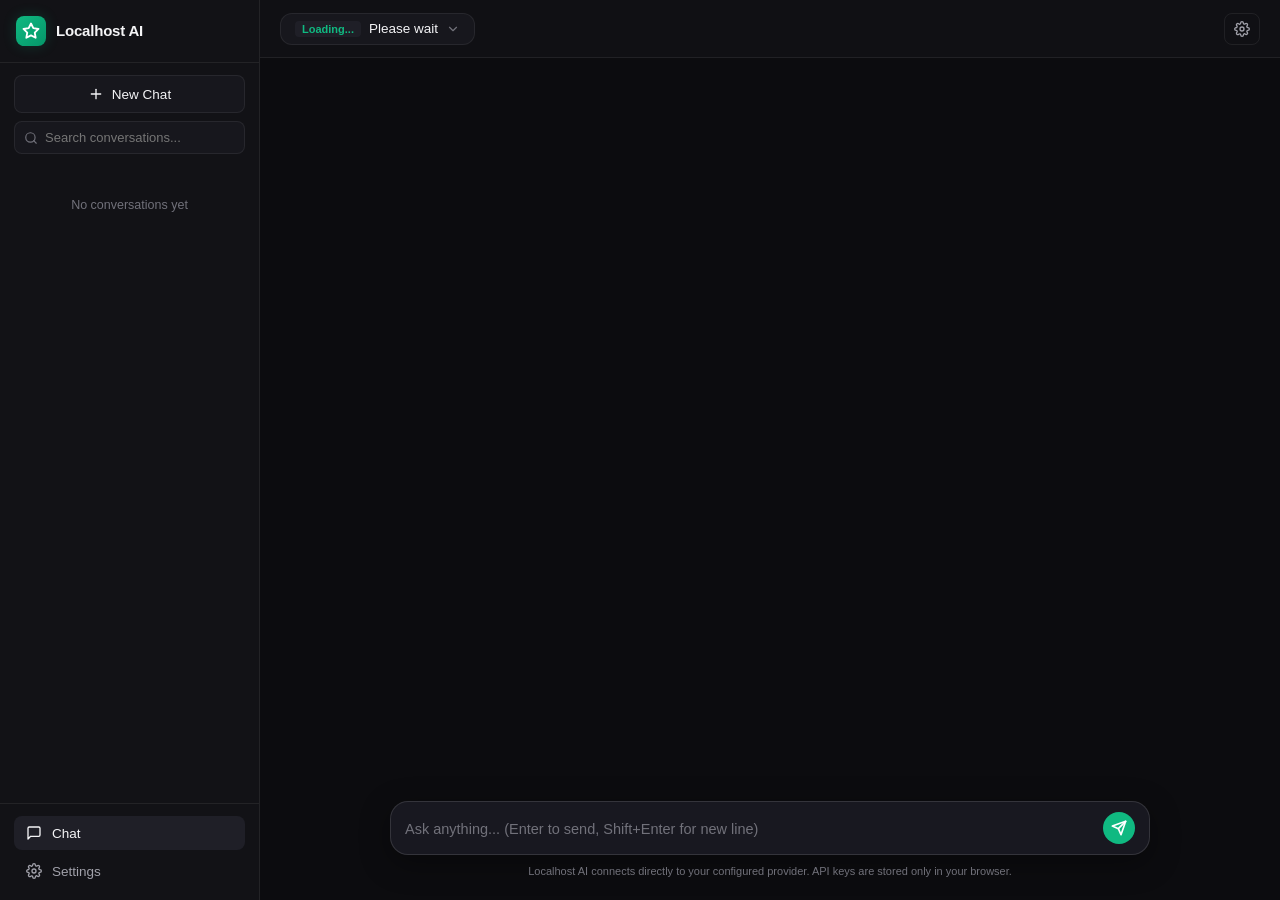
==== index.html @ 2aa1d340 "Initial commit: Localhost AI Chat Web UI" ====
<!DOCTYPE html>
<html lang="en" data-theme="dark">
<head>
  <meta charset="UTF-8">
  <meta name="viewport" content="width=device-width, initial-scale=1.0">
  <title>Localhost AI Chat</title>
  <meta name="description" content="Local, privacy-focused ChatGPT-style AI interface built entirely with Vanilla HTML5, CSS3, and JavaScript.">
  <link rel="stylesheet" href="style.css?v=2.0">
  <link rel="icon" href="data:image/svg+xml,%3Csvg xmlns='http://www.w3.org/2000/svg' viewBox='0 0 24 24' fill='%2310b981'%3E%3Cpath d='M12 2C6.48 2 2 6.48 2 12s4.48 10 10 10 10-4.48 10-10S17.52 2 12 2zm-1 14H9v-2h2v2zm0-4H9V7h2v5z'/%3E%3C/svg%3E">
</head>
<body>
  <div class="app-container">
    <!-- Mobile Sidebar Backdrop -->
    <div class="sidebar-backdrop" id="sidebar-backdrop"></div>

    <!-- Sidebar Navigation -->
    <aside class="app-sidebar" id="app-sidebar" aria-label="Sidebar Navigation">
      <div class="sidebar-header">
        <div class="app-brand">
          <div class="brand-badge">
            <svg width="18" height="18" viewBox="0 0 24 24" fill="none" stroke="currentColor" stroke-width="2.5" stroke-linecap="round" stroke-linejoin="round">
              <polygon points="12 2 15.09 8.26 22 9.27 17 14.14 18.18 21.02 12 17.77 5.82 21.02 7 14.14 2 9.27 8.91 8.26 12 2"></polygon>
            </svg>
          </div>
          <span class="brand-text">Localhost AI</span>
        </div>
      </div>

      <div class="sidebar-actions">
        <button type="button" class="btn-new-chat" id="btn-new-chat" title="Create a new conversation" onclick="if(window.__startNewChat) window.__startNewChat();">
          <svg width="16" height="16" viewBox="0 0 24 24" fill="none" stroke="currentColor" stroke-width="2" stroke-linecap="round" stroke-linejoin="round">
            <line x1="12" y1="5" x2="12" y2="19"></line>
            <line x1="5" y1="12" x2="19" y2="12"></line>
          </svg>
          <span>New Chat</span>
        </button>

        <div class="sidebar-search-box">
          <svg width="14" height="14" viewBox="0 0 24 24" fill="none" stroke="currentColor" stroke-width="2" stroke-linecap="round" stroke-linejoin="round">
            <circle cx="11" cy="11" r="8"></circle>
            <line x1="21" y1="21" x2="16.65" y2="16.65"></line>
          </svg>
          <input type="search" class="sidebar-search-input" id="search-chats-input" placeholder="Search conversations..." aria-label="Search conversations">
        </div>
      </div>

      <div class="sidebar-history-scroll" id="sidebar-chats-container" role="navigation" aria-label="Chat History">
        <!-- Rendered dynamically by js/ui.js -->
      </div>

      <div class="sidebar-footer">
        <button type="button" class="nav-link-btn active" id="nav-chat-btn" onclick="window.location.hash='#chat'">
          <svg width="16" height="16" viewBox="0 0 24 24" fill="none" stroke="currentColor" stroke-width="2" stroke-linecap="round" stroke-linejoin="round">
            <path d="M21 15a2 2 0 0 1-2 2H7l-4 4V5a2 2 0 0 1 2-2h14a2 2 0 0 1 2 2z"></path>
          </svg>
          <span>Chat</span>
        </button>
        <button type="button" class="nav-link-btn" id="nav-settings-btn" onclick="window.location.hash='#settings'">
          <svg width="16" height="16" viewBox="0 0 24 24" fill="none" stroke="currentColor" stroke-width="2" stroke-linecap="round" stroke-linejoin="round">
            <circle cx="12" cy="12" r="3"></circle>
            <path d="M19.4 15a1.65 1.65 0 0 0 .33 1.82l.06.06a2 2 0 0 1 0 2.83 2 2 0 0 1-2.83 0l-.06-.06a1.65 1.65 0 0 0-1.82-.33 1.65 1.65 0 0 0-1 1.51V21a2 2 0 0 1-2 2 2 2 0 0 1-2-2v-.09A1.65 1.65 0 0 0 9 19.4a1.65 1.65 0 0 0-1.82.33l-.06.06a2 2 0 0 1-2.83 0 2 2 0 0 1 0-2.83l.06-.06a1.65 1.65 0 0 0 .33-1.82 1.65 1.65 0 0 0-1.51-1H3a2 2 0 0 1-2-2 2 2 0 0 1 2-2h.09A1.65 1.65 0 0 0 4.6 9a1.65 1.65 0 0 0-.33-1.82l-.06-.06a2 2 0 0 1 0-2.83 2 2 0 0 1 2.83 0l.06.06a1.65 1.65 0 0 0 1.82.33H9a1.65 1.65 0 0 0 1-1.51V3a2 2 0 0 1 2-2 2 2 0 0 1 2 2v.09a1.65 1.65 0 0 0 1 1.51 1.65 1.65 0 0 0 1.82-.33l.06-.06a2 2 0 0 1 2.83 0 2 2 0 0 1 0 2.83l-.06.06a1.65 1.65 0 0 0-.33 1.82V9a1.65 1.65 0 0 0 1.51 1H21a2 2 0 0 1 2 2 2 2 0 0 1-2 2h-.09a1.65 1.65 0 0 0-1.51 1z"></path>
          </svg>
          <span>Settings</span>
        </button>
      </div>
    </aside>

    <!-- Main Workspace Area -->
    <main class="app-main">
      <!-- Chat View -->
      <section class="chat-view" id="view-chat" style="display: flex; flex-direction: column; height: 100%;">
        <!-- Header Bar with Model Selector -->
        <header class="main-header">
          <div class="header-left">
            <button type="button" class="btn-mobile-sidebar" id="btn-sidebar-toggle" aria-label="Toggle Sidebar Menu">
              <svg width="20" height="20" viewBox="0 0 24 24" fill="none" stroke="currentColor" stroke-width="2" stroke-linecap="round" stroke-linejoin="round">
                <line x1="3" y1="12" x2="21" y2="12"></line>
                <line x1="3" y1="6" x2="21" y2="6"></line>
                <line x1="3" y1="18" x2="21" y2="18"></line>
              </svg>
            </button>

            <!-- Dynamic Model Selector Popover -->
            <div class="model-selector-container">
              <button type="button" class="btn-model-selector" id="model-selector-btn" aria-haspopup="true" aria-expanded="false">
                <span class="model-badge">Loading...</span>
                <span class="model-name">Please wait</span>
                <svg class="chevron-down" width="14" height="14" viewBox="0 0 24 24" fill="none" stroke="currentColor" stroke-width="2" stroke-linecap="round" stroke-linejoin="round">
                  <polyline points="6 9 12 15 18 9"></polyline>
                </svg>
              </button>
              <div class="model-selector-dropdown" id="model-selector-dropdown" role="menu">
                <!-- Injected dynamically -->
              </div>
            </div>
          </div>

          <div class="header-right">
            <button type="button" class="btn-header-action btn-trigger-settings" title="Open Settings" onclick="window.location.hash='#settings'">
              <svg width="16" height="16" viewBox="0 0 24 24" fill="none" stroke="currentColor" stroke-width="2" stroke-linecap="round" stroke-linejoin="round">
                <circle cx="12" cy="12" r="3"></circle>
                <path d="M19.4 15a1.65 1.65 0 0 0 .33 1.82l.06.06a2 2 0 0 1 0 2.83 2 2 0 0 1-2.83 0l-.06-.06a1.65 1.65 0 0 0-1.82-.33 1.65 1.65 0 0 0-1 1.51V21a2 2 0 0 1-2 2 2 2 0 0 1-2-2v-.09A1.65 1.65 0 0 0 9 19.4a1.65 1.65 0 0 0-1.82.33l-.06.06a2 2 0 0 1-2.83 0 2 2 0 0 1 0-2.83l.06-.06a1.65 1.65 0 0 0 .33-1.82 1.65 1.65 0 0 0-1.51-1H3a2 2 0 0 1-2-2 2 2 0 0 1 2-2h.09A1.65 1.65 0 0 0 4.6 9a1.65 1.65 0 0 0-.33-1.82l-.06-.06a2 2 0 0 1 0-2.83 2 2 0 0 1 2.83 0l.06.06a1.65 1.65 0 0 0 1.82.33H9a1.65 1.65 0 0 0 1-1.51V3a2 2 0 0 1 2-2 2 2 0 0 1 2 2v.09a1.65 1.65 0 0 0 1 1.51 1.65 1.65 0 0 0 1.82-.33l.06-.06a2 2 0 0 1 2.83 0 2 2 0 0 1 0 2.83l-.06.06a1.65 1.65 0 0 0-.33 1.82V9a1.65 1.65 0 0 0 1.51 1H21a2 2 0 0 1 2 2 2 2 0 0 1-2 2h-.09a1.65 1.65 0 0 0-1.51 1z"></path>
              </svg>
            </button>
          </div>
        </header>

        <!-- Scrollable Messages Area -->
        <div class="chat-scroll-area" id="chat-scroll-area">
          <!-- Chat Empty State (When no messages in active chat) -->
          <div class="chat-empty-state" id="chat-empty-state" style="display: none;">
            <div class="empty-state-badge">
              <svg width="28" height="28" viewBox="0 0 24 24" fill="none" stroke="currentColor" stroke-width="2" stroke-linecap="round" stroke-linejoin="round">
                <polygon points="12 2 15.09 8.26 22 9.27 17 14.14 18.18 21.02 12 17.77 5.82 21.02 7 14.14 2 9.27 8.91 8.26 12 2"></polygon>
              </svg>
            </div>
            <h2 class="empty-state-title">Where knowledge begins</h2>
            <p class="empty-state-subtitle">Ask anything, analyze data, or generate code with full local streaming speed.</p>
            <div class="quick-prompts-grid">
              <div class="quick-prompt-card" data-prompt="Explain how REST APIs work, including HTTP verbs, status codes, and headers.">
                <div class="prompt-icon">🌐</div>
                <div class="prompt-text-group">
                  <div class="quick-prompt-title">Explain REST APIs</div>
                  <div class="quick-prompt-desc">Endpoints, HTTP verbs, and headers</div>
                </div>
              </div>
              <div class="quick-prompt-card" data-prompt="Write a clean Python script to scrape and parse RSS feeds concurrently using asyncio.">
                <div class="prompt-icon">🐍</div>
                <div class="prompt-text-group">
                  <div class="quick-prompt-title">Python Async Scraper</div>
                  <div class="quick-prompt-desc">Concurrent RSS parser script</div>
                </div>
              </div>
              <div class="quick-prompt-card" data-prompt="Explain quantum computing in simple terms with a real-world analogy.">
                <div class="prompt-icon">⚛️</div>
                <div class="prompt-text-group">
                  <div class="quick-prompt-title">Quantum Computing</div>
                  <div class="quick-prompt-desc">Simple concepts with analogy</div>
                </div>
              </div>
              <div class="quick-prompt-card" data-prompt="Help me debug and optimize this JavaScript function for high throughput.">
                <div class="prompt-icon">⚡</div>
                <div class="prompt-text-group">
                  <div class="quick-prompt-title">Optimize Code</div>
                  <div class="quick-prompt-desc">High throughput performance tuning</div>
                </div>
              </div>
            </div>
          </div>

          <!-- No Provider Configured State -->
          <div class="chat-no-provider-state" id="chat-no-provider-state" style="display: none;">
            <div class="empty-state-badge badge-warning">
              <svg width="28" height="28" viewBox="0 0 24 24" fill="none" stroke="currentColor" stroke-width="2" stroke-linecap="round" stroke-linejoin="round">
                <circle cx="12" cy="12" r="10"></circle>
                <line x1="12" y1="8" x2="12" y2="12"></line>
                <line x1="12" y1="16" x2="12.01" y2="16"></line>
              </svg>
            </div>
            <h2 class="empty-state-title">No AI Provider Configured</h2>
            <p class="empty-state-subtitle">Connect your OpenAI, DeepSeek, Groq, or local Ollama endpoint in Settings to start chatting.</p>
            <button type="button" class="btn btn-primary" onclick="window.location.hash='#settings'">Configure Provider in Settings</button>
          </div>

          <!-- Dynamic Chat Messages -->
          <div class="chat-messages-container" id="chat-messages-container">
            <!-- Messages rendered dynamically by js/ui.js -->
          </div>
        </div>

        <!-- Chat Input Bar -->
        <div class="chat-input-wrapper">
          <div class="chat-input-box">
            <textarea
              class="chat-input-textarea"
              id="chat-input-textarea"
              placeholder="Ask anything... (Enter to send, Shift+Enter for new line)"
              rows="1"
              aria-label="Chat prompt input"
            ></textarea>
            <div class="chat-input-actions">
              <button type="button" class="btn-send-message" id="btn-send-message" aria-label="Send message" title="Send message">
                <svg width="16" height="16" viewBox="0 0 24 24" fill="none" stroke="currentColor" stroke-width="2.5" stroke-linecap="round" stroke-linejoin="round">
                  <line x1="22" y1="2" x2="11" y2="13"></line>
                  <polygon points="22 2 15 22 11 13 2 9 22 2"></polygon>
                </svg>
              </button>
              <button type="button" class="btn-stop-generation" id="btn-stop-generation" aria-label="Stop generation">
                <span class="stop-square">■</span>
                <span>Stop</span>
              </button>
            </div>
          </div>
          <div class="input-disclaimer">
            Localhost AI connects directly to your configured provider. API keys are stored only in your browser.
          </div>
        </div>
      </section>

      <!-- Settings View -->
      <section class="settings-view" id="view-settings" style="display: none;">
        <div class="settings-container">
          <div class="settings-header">
            <div>
              <h1 class="settings-title">Settings</h1>
              <p class="settings-desc">Manage API providers, appearance themes, chat preferences, and local data storage.</p>
            </div>
            <button type="button" class="btn btn-secondary btn-sm btn-back-to-chat" id="btn-back-to-chat" onclick="window.location.hash='#chat'">
              <svg width="14" height="14" viewBox="0 0 24 24" fill="none" stroke="currentColor" stroke-width="2" stroke-linecap="round" stroke-linejoin="round">
                <line x1="19" y1="12" x2="5" y2="12"></line>
                <polyline points="12 19 5 12 12 5"></polyline>
              </svg>
              <span>Back to Chat</span>
            </button>
          </div>

          <!-- Privacy Notice Banner -->
          <div class="privacy-alert-box">
            <div class="privacy-alert-icon">
              <svg width="20" height="20" viewBox="0 0 24 24" fill="none" stroke="currentColor" stroke-width="2" stroke-linecap="round" stroke-linejoin="round">
                <path d="M12 22s8-4 8-10V5l-8-3-8 3v7c0 6 8 10 8 10z"></path>
              </svg>
            </div>
            <div class="privacy-alert-content">
              <div class="privacy-alert-title">Client-Side Privacy</div>
              <div class="privacy-alert-text">
                Your API keys, providers, and chat history are saved exclusively in your browser's <code>localStorage</code>. No telemetry or credentials are sent to any external server other than the Base URL you configure.
              </div>
            </div>
          </div>

          <!-- AI Providers Section -->
          <div class="settings-section" id="section-providers">
            <div class="settings-section-header">
              <div class="section-title-group">
                <h2 class="settings-section-title">AI Providers</h2>
                <div class="settings-section-desc">Configure multiple OpenAI-compatible API providers (OpenAI, DeepSeek, Groq, Ollama, etc.). Switch models anytime in Chat.</div>
              </div>
              <button type="button" class="btn btn-primary" id="btn-open-add-provider-modal" onclick="window.__openProviderEditor()">
                <svg width="15" height="15" viewBox="0 0 24 24" fill="none" stroke="currentColor" stroke-width="2" stroke-linecap="round" stroke-linejoin="round">
                  <line x1="12" y1="5" x2="12" y2="19"></line>
                  <line x1="5" y1="12" x2="19" y2="12"></line>
                </svg>
                <span>Add Provider</span>
              </button>
            </div>

            <!-- Quick Add Provider Inline Form (Accordion/Card) -->
            <div class="provider-editor-card" id="provider-inline-editor" style="display: block;">
              <div class="editor-card-header">
                <h3 class="editor-title" id="provider-editor-title">Configure Provider</h3>
                <button type="button" class="btn-icon-close" id="btn-close-inline-editor" aria-label="Close Form" onclick="window.__closeProviderEditor()">&times;</button>
              </div>

              <!-- Quick Presets -->
              <div class="form-group">
                <label class="form-label">Click a Preset to Auto-Fill:</label>
                <div class="preset-chips-grid">
                  <button type="button" class="preset-chip" data-preset="openai" onclick="window.__selectPreset('openai')">
                    <span class="preset-chip-name">OpenAI</span>
                    <span class="preset-chip-url">api.openai.com</span>
                  </button>
                  <button type="button" class="preset-chip" data-preset="deepseek" onclick="window.__selectPreset('deepseek')">
                    <span class="preset-chip-name">DeepSeek</span>
                    <span class="preset-chip-url">api.deepseek.com</span>
                  </button>
                  <button type="button" class="preset-chip" data-preset="tokenharbor" onclick="window.__selectPreset('tokenharbor')">
                    <span class="preset-chip-name">TokenHarbor</span>
                    <span class="preset-chip-url">tokenharbor.ai</span>
                  </button>
                  <button type="button" class="preset-chip" data-preset="groq" onclick="window.__selectPreset('groq')">
                    <span class="preset-chip-name">Groq</span>
                    <span class="preset-chip-url">api.groq.com</span>
                  </button>
                  <button type="button" class="preset-chip" data-preset="ollama" onclick="window.__selectPreset('ollama')">
                    <span class="preset-chip-name">Ollama Local</span>
                    <span class="preset-chip-url">localhost:11434</span>
                  </button>
                  <button type="button" class="preset-chip" data-preset="openrouter" onclick="window.__selectPreset('openrouter')">
                    <span class="preset-chip-name">OpenRouter</span>
                    <span class="preset-chip-url">openrouter.ai</span>
                  </button>
                  <button type="button" class="preset-chip" data-preset="lmstudio" onclick="window.__selectPreset('lmstudio')">
                    <span class="preset-chip-name">LM Studio</span>
                    <span class="preset-chip-url">localhost:1234</span>
                  </button>
                </div>
              </div>

              <form id="provider-form">
                <div class="form-grid-2">
                  <div class="form-group">
                    <label class="form-label" for="provider-name">Provider Name <span class="required">*</span></label>
                    <input type="text" class="input-field" id="provider-name" placeholder="e.g. OpenAI, DeepSeek, Local Ollama" required>
                  </div>

                  <div class="form-group">
                    <label class="form-label" for="provider-base-url">Base URL <span class="required">*</span></label>
                    <input type="url" class="input-field" id="provider-base-url" placeholder="https://api.openai.com/v1" required>
                  </div>
                </div>

                <div class="form-group">
                  <label class="form-label" for="provider-api-key">API Key (Optional for local Ollama)</label>
                  <div class="password-input-group">
                    <input type="password" class="input-field" id="provider-api-key" placeholder="sk-••••••••••••••••••••••••••••••••" autocomplete="off">
                    <button type="button" class="btn-toggle-password" id="btn-toggle-key-visibility" aria-label="Show API Key" title="Show/Hide Key" onclick="window.__toggleKeyVisibility()">
                      <svg class="eye-icon" width="16" height="16" viewBox="0 0 24 24" fill="none" stroke="currentColor" stroke-width="2" stroke-linecap="round" stroke-linejoin="round">
                        <path d="M1 12s4-8 11-8 11 8 11 8-4 8-11 8-11-8-11-8z"></path>
                        <circle cx="12" cy="12" r="3"></circle>
                      </svg>
                    </button>
                  </div>
                </div>

                <div class="form-group">
                  <label class="form-label">Configured Models <span class="required">*</span></label>
                  <div class="models-input-container" id="provider-models-inputs">
                    <div class="model-input-row">
                      <input type="text" class="input-field model-name-input" placeholder="e.g. gpt-4o, deepseek-chat" value="" required>
                      <button type="button" class="btn btn-icon-only btn-remove-model" title="Remove Model" aria-label="Remove Model">
                        <svg width="15" height="15" viewBox="0 0 24 24" fill="none" stroke="currentColor" stroke-width="2" stroke-linecap="round" stroke-linejoin="round">
                          <line x1="18" y1="6" x2="6" y2="18"></line>
                          <line x1="6" y1="6" x2="18" y2="18"></line>
                        </svg>
                      </button>
                    </div>
                  </div>
                  <button type="button" class="btn btn-secondary btn-sm" id="btn-add-model-input" onclick="window.__addModelRow()">
                    + Add Another Model
                  </button>
                </div>

                <div id="connection-test-result" class="test-result-box" style="display: none;"></div>

                <div class="form-actions-bar">
                  <button type="button" class="btn btn-secondary" id="btn-test-connection">Test Connection</button>
                  <div class="form-actions-right">
                    <button type="button" class="btn btn-secondary" id="btn-cancel-provider-form" onclick="window.__closeProviderEditor()">Cancel</button>
                    <button type="submit" class="btn btn-primary" id="btn-save-provider">Save Provider</button>
                  </div>
                </div>
              </form>
            </div>

            <!-- Configured Providers List -->
            <div class="providers-list" id="providers-list-container">
              <!-- Dynamically populated with cards -->
            </div>
          </div>

          <!-- Custom Instructions (System Prompt) Section -->
          <div class="settings-section" id="section-custom-instructions">
            <div class="settings-section-header">
              <div class="section-title-group">
                <h2 class="settings-section-title">Custom Instructions (System Prompt)</h2>
                <div class="settings-section-desc">Set global persona, formatting guidelines, or instructions the model should follow across all conversations.</div>
              </div>
            </div>

            <div class="form-group">
              <label class="form-label">Instruction Presets (Click to Auto-Fill):</label>
              <div class="preset-chips-grid custom-instructions-presets">
                <button type="button" class="preset-chip" onclick="window.__setInstructionPreset('coder')">
                  <span class="preset-chip-name">Senior Coder</span>
                  <span class="preset-chip-url">Clean, performant code</span>
                </button>
                <button type="button" class="preset-chip" onclick="window.__setInstructionPreset('concise')">
                  <span class="preset-chip-name">Direct & Concise</span>
                  <span class="preset-chip-url">No filler or preambles</span>
                </button>
                <button type="button" class="preset-chip" onclick="window.__setInstructionPreset('tutor')">
                  <span class="preset-chip-name">Expert Tutor</span>
                  <span class="preset-chip-url">Step-by-step concepts</span>
                </button>
                <button type="button" class="preset-chip" onclick="window.__setInstructionPreset('clear')">
                  <span class="preset-chip-name">Reset / Clear</span>
                  <span class="preset-chip-url">Remove instructions</span>
                </button>
              </div>
            </div>

            <div class="form-group" style="margin-bottom: 0;">
              <label class="form-label" for="custom-instructions-input">System Instructions Text</label>
              <textarea
                class="input-field custom-instructions-textarea"
                id="custom-instructions-input"
                rows="4"
                placeholder="e.g. You are a senior software engineer. Answer questions with clean, well-tested code and direct, concise explanations. Avoid unnecessary filler."
              ></textarea>
            </div>
          </div>

          <!-- Appearance Section -->
          <div class="settings-section">
            <div class="settings-section-header">
              <div class="section-title-group">
                <h2 class="settings-section-title">Appearance</h2>
                <div class="settings-section-desc">Customize UI color themes, density, and animation effects.</div>
              </div>
            </div>

            <div class="setting-option-row">
              <div class="setting-option-info">
                <div class="setting-option-title">Theme</div>
                <div class="setting-option-desc">Select dark mode, light mode, or synchronize with your OS preference.</div>
              </div>
              <div class="theme-selector-cards">
                <label class="theme-card">
                  <input type="radio" name="theme-option" value="dark">
                  <div class="theme-card-inner">
                    <div class="theme-swatch dark-swatch"></div>
                    <span>Dark</span>
                  </div>
                </label>
                <label class="theme-card">
                  <input type="radio" name="theme-option" value="light">
                  <div class="theme-card-inner">
                    <div class="theme-swatch light-swatch"></div>
                    <span>Light</span>
                  </div>
                </label>
                <label class="theme-card">
                  <input type="radio" name="theme-option" value="system">
                  <div class="theme-card-inner">
                    <div class="theme-swatch system-swatch"></div>
                    <span>System</span>
                  </div>
                </label>
              </div>
            </div>

            <div class="setting-option-row">
              <div class="setting-option-info">
                <div class="setting-option-title">Compact Mode</div>
                <div class="setting-option-desc">Reduce message padding and avatar sizes for higher information density.</div>
              </div>
              <label class="toggle-switch">
                <input type="checkbox" id="check-compact-mode">
                <span class="toggle-slider"></span>
              </label>
            </div>

            <div class="setting-option-row">
              <div class="setting-option-info">
                <div class="setting-option-title">Interface Animations</div>
                <div class="setting-option-desc">Enable smooth transitions, toast slide-ins, and typing indicators.</div>
              </div>
              <label class="toggle-switch">
                <input type="checkbox" id="check-animations" checked>
                <span class="toggle-slider"></span>
              </label>
            </div>
          </div>

          <!-- Chat Preferences Section -->
          <div class="settings-section">
            <div class="settings-section-header">
              <div class="section-title-group">
                <h2 class="settings-section-title">Chat Preferences</h2>
                <div class="settings-section-desc">Customize message submission behavior and display options.</div>
              </div>
            </div>

            <div class="setting-option-row">
              <div class="setting-option-info">
                <div class="setting-option-title">Enter to Send</div>
                <div class="setting-option-desc">Press Enter to send message, Shift+Enter to insert a newline.</div>
              </div>
              <label class="toggle-switch">
                <input type="checkbox" id="check-enter-send" checked>
                <span class="toggle-slider"></span>
              </label>
            </div>

            <div class="setting-option-row">
              <div class="setting-option-info">
                <div class="setting-option-title">Show Timestamps</div>
                <div class="setting-option-desc">Display message creation timestamps alongside usernames.</div>
              </div>
              <label class="toggle-switch">
                <input type="checkbox" id="check-timestamps" checked>
                <span class="toggle-slider"></span>
              </label>
            </div>

            <div class="setting-option-row">
              <div class="setting-option-info">
                <div class="setting-option-title">Auto-Scroll</div>
                <div class="setting-option-desc">Automatically scroll down as streaming response tokens arrive.</div>
              </div>
              <label class="toggle-switch">
                <input type="checkbox" id="check-autoscroll" checked>
                <span class="toggle-slider"></span>
              </label>
            </div>

            <div class="setting-option-row">
              <div class="setting-option-info">
                <div class="setting-option-title">Markdown Formatting</div>
                <div class="setting-option-desc">Render formatted headings, lists, tables, and syntax code blocks.</div>
              </div>
              <label class="toggle-switch">
                <input type="checkbox" id="check-markdown" checked>
                <span class="toggle-slider"></span>
              </label>
            </div>

            <div class="setting-option-row">
              <div class="setting-option-info">
                <div class="setting-option-title">Developer Mode</div>
                <div class="setting-option-desc">Display telemetry metrics (HTTP status, latency ms, streaming state, payload size) below AI responses.</div>
              </div>
              <label class="toggle-switch">
                <input type="checkbox" id="check-dev-mode">
                <span class="toggle-slider"></span>
              </label>
            </div>
          </div>

          <!-- Storage & Backup Section -->
          <div class="settings-section">
            <div class="settings-section-header">
              <div class="section-title-group">
                <h2 class="settings-section-title">Storage & Data Management</h2>
                <div class="settings-section-desc">Monitor browser storage usage, download full JSON backups, or restore data.</div>
              </div>
            </div>

            <div class="storage-stats-grid">
              <div class="stat-card">
                <div class="stat-value" id="stat-providers-count">0</div>
                <div class="stat-label">Providers</div>
              </div>
              <div class="stat-card">
                <div class="stat-value" id="stat-chats-count">0</div>
                <div class="stat-label">Conversations</div>
              </div>
              <div class="stat-card">
                <div class="stat-value" id="stat-messages-count">0</div>
                <div class="stat-label">Messages</div>
              </div>
              <div class="stat-card">
                <div class="stat-value" id="stat-storage-size">0 B</div>
                <div class="stat-label">Storage Used</div>
              </div>
            </div>

            <div class="storage-actions-bar">
              <button type="button" class="btn btn-secondary" id="btn-export-data">
                <svg width="15" height="15" viewBox="0 0 24 24" fill="none" stroke="currentColor" stroke-width="2" stroke-linecap="round" stroke-linejoin="round">
                  <path d="M21 15v4a2 2 0 0 1-2 2H5a2 2 0 0 1-2-2v-4"></path>
                  <polyline points="7 10 12 15 17 10"></polyline>
                  <line x1="12" y1="15" x2="12" y2="3"></line>
                </svg>
                <span>Export Backup (.json)</span>
              </button>
              <input type="file" id="input-import-file" accept=".json" style="display: none;">
              <button type="button" class="btn btn-secondary" id="btn-import-data">
                <svg width="15" height="15" viewBox="0 0 24 24" fill="none" stroke="currentColor" stroke-width="2" stroke-linecap="round" stroke-linejoin="round">
                  <path d="M21 15v4a2 2 0 0 1-2 2H5a2 2 0 0 1-2-2v-4"></path>
                  <polyline points="17 8 12 3 7 8"></polyline>
                  <line x1="12" y1="3" x2="12" y2="15"></line>
                </svg>
                <span>Import Backup</span>
              </button>
              <button type="button" class="btn btn-danger-outline" id="btn-clear-conversations">Clear Conversations</button>
              <button type="button" class="btn btn-danger" id="btn-clear-all-data">Wipe All Local Data</button>
            </div>
          </div>

          <!-- About Section -->
          <div class="settings-section">
            <div class="settings-section-header">
              <div class="section-title-group">
                <h2 class="settings-section-title">About Localhost AI</h2>
                <div class="settings-section-desc">Vanilla HTML5, CSS3, and JavaScript running 100% in your browser.</div>
              </div>
            </div>
            <p class="about-text">
              This application makes direct browser-to-API requests via standard <code>fetch()</code> with Server-Sent Events (SSE) streaming support.
              There is zero server backend; all conversations, keys, and settings are saved locally in your browser's <code>localStorage</code>.
              <br><br>
              <strong>CORS Notice:</strong> Your configured endpoint must return <code>Access-Control-Allow-Origin</code> headers for direct browser requests (e.g. OpenRouter, Cloudflare AI Gateway, or local Ollama started with <code>OLLAMA_ORIGINS="*"</code>).
            </p>
          </div>
        </div>
      </section>
    </main>
  </div>

  <!-- Reusable Confirmation Modal -->
  <div class="modal-overlay" id="confirm-modal" role="dialog" aria-modal="true" aria-labelledby="confirm-modal-title">
    <div class="modal-card">
      <div class="modal-header">
        <h3 class="modal-title" id="confirm-modal-title">Confirm Action</h3>
        <button type="button" class="btn-modal-close" id="btn-confirm-close" aria-label="Close modal">&times;</button>
      </div>
      <div class="modal-body" id="confirm-modal-message">
        Are you sure you want to perform this action?
      </div>
      <div class="modal-footer">
        <button type="button" class="btn btn-secondary" id="btn-confirm-cancel">Cancel</button>
        <button type="button" class="btn btn-danger" id="btn-confirm-action">Confirm</button>
      </div>
    </div>
  </div>

  <!-- Rename Conversation Modal -->
  <div class="modal-overlay" id="rename-modal" role="dialog" aria-modal="true" aria-labelledby="rename-modal-title">
    <div class="modal-card">
      <div class="modal-header">
        <h3 class="modal-title" id="rename-modal-title">Rename Conversation</h3>
        <button type="button" class="btn-modal-close" id="btn-rename-close" aria-label="Close modal">&times;</button>
      </div>
      <div class="modal-body">
        <label for="rename-chat-input" class="form-label">Conversation Title</label>
        <input type="text" class="input-field" id="rename-chat-input" maxlength="80">
      </div>
      <div class="modal-footer">
        <button type="button" class="btn btn-secondary" id="btn-rename-cancel">Cancel</button>
        <button type="button" class="btn btn-primary" id="btn-rename-save">Save</button>
      </div>
    </div>
  </div>

  <!-- Toast Notification Container -->
  <div class="toast-container" id="toast-container" aria-live="polite"></div>

  <!-- Direct Global Helper Script (Guaranteed immediate execution before modules) -->
  <script>
    window.__openProviderEditor = function(id) {
      var editor = document.getElementById('provider-inline-editor');
      if (editor) {
        editor.style.display = 'block';
        editor.scrollIntoView({ behavior: 'smooth', block: 'nearest' });
      }
      var nameInput = document.getElementById('provider-name');
      if (nameInput) nameInput.focus();
    };

    window.__closeProviderEditor = function() {
      var editor = document.getElementById('provider-inline-editor');
      if (editor) editor.style.display = 'none';
      var form = document.getElementById('provider-form');
      if (form) form.reset();
      var testRes = document.getElementById('connection-test-result');
      if (testRes) testRes.style.display = 'none';
    };

    window.__selectPreset = function(key) {
      var presets = {
        openai: { name: 'OpenAI', baseUrl: 'https://api.openai.com/v1', models: ['gpt-4o', 'gpt-4o-mini'] },
        deepseek: { name: 'DeepSeek', baseUrl: 'https://api.deepseek.com/v1', models: ['deepseek-chat', 'deepseek-reasoner'] },
        groq: { name: 'Groq', baseUrl: 'https://api.groq.com/openai/v1', models: ['llama-3.3-70b-versatile', 'llama-3.1-8b-instant'] },
        ollama: { name: 'Ollama (Local)', baseUrl: 'http://localhost:11434/v1', models: ['llama3', 'mistral'] },
        openrouter: { name: 'OpenRouter', baseUrl: 'https://openrouter.ai/api/v1', models: ['anthropic/claude-3.5-sonnet'] },
        lmstudio: { name: 'LM Studio (Local)', baseUrl: 'http://localhost:1234/v1', models: ['local-model'] }
      };
      var p = presets[key];
      if (!p) return;
      var nameInput = document.getElementById('provider-name');
      var urlInput = document.getElementById('provider-base-url');
      if (nameInput) nameInput.value = p.name;
      if (urlInput) urlInput.value = p.baseUrl;
      var modelsContainer = document.getElementById('provider-models-inputs');
      if (modelsContainer && p.models) {
        modelsContainer.innerHTML = '';
        p.models.forEach(function(m) {
          window.__appendModelInput(modelsContainer, m);
        });
      }
      window.__openProviderEditor();
    };

    window.__appendModelInput = function(container, val) {
      if (!container) return;
      var row = document.createElement('div');
      row.className = 'model-input-row';
      row.innerHTML = '<input type="text" class="input-field model-name-input" placeholder="e.g. gpt-4o" value="' + (val || '') + '" required>' +
        '<button type="button" class="btn btn-icon-only btn-remove-model" title="Remove Model" onclick="this.closest(\'.model-input-row\').remove()">' +
        '<svg width="15" height="15" viewBox="0 0 24 24" fill="none" stroke="currentColor" stroke-width="2" stroke-linecap="round" stroke-linejoin="round"><line x1="18" y1="6" x2="6" y2="18"></line><line x1="6" y1="6" x2="18" y2="18"></line></svg>' +
        '</button>';
      container.appendChild(row);
    };

    window.__addModelRow = function() {
      var modelsContainer = document.getElementById('provider-models-inputs');
      window.__appendModelInput(modelsContainer, '');
    };

    window.__toggleKeyVisibility = function() {
      var apiKeyInput = document.getElementById('provider-api-key');
      var keyToggleBtn = document.getElementById('btn-toggle-key-visibility');
      if (apiKeyInput && keyToggleBtn) {
        var isPass = apiKeyInput.type === 'password';
        apiKeyInput.type = isPass ? 'text' : 'password';
        keyToggleBtn.setAttribute('aria-label', isPass ? 'Hide API Key' : 'Show API Key');
      }
    };

    window.__setInstructionPreset = function(type) {
      var presets = {
        coder: 'You are an expert senior software engineer. Provide clean, performant, and production-ready code with concise explanations. Focus on best practices and avoid unnecessary boilerplate.',
        concise: 'Be extremely direct, concise, and accurate. Avoid conversational filler, preambles, and summaries. Get straight to the answer.',
        tutor: 'You are an empathetic, world-class educator. Explain complex concepts step-by-step with clear analogies, real-world examples, and intuitive summaries.',
        clear: ''
      };
      var textarea = document.getElementById('custom-instructions-input');
      if (textarea) {
        textarea.value = presets[type] !== undefined ? presets[type] : '';
        textarea.dispatchEvent(new Event('input', { bubbles: true }));
      }
    };

    window.__selectChat = function(chatId) {
      localStorage.setItem('aichat_active_chat_id', JSON.stringify(chatId));
      window.location.hash = '#chat';
    };
  </script>

  <!-- Main JavaScript Application Bootstrap (ES Module with cache-busting) -->
  <script type="module" src="js/app.js?v=2.0"></script>
</body>
</html>
---- style.css ----
/**
 * Localhost AI Chat - Modern Interface Stylesheet
 * 100% Pure CSS3 with CSS Variables & Dark/Light Theming
 */

:root {
  /* Dark Theme Palette (Default) */
  --bg-app: #0c0c0f;
  --bg-primary: #121216;
  --bg-secondary: #17171d;
  --bg-tertiary: #1f1f27;
  --bg-hover: #262631;
  --bg-input: #181820;

  --border-subtle: rgba(255, 255, 255, 0.07);
  --border-medium: rgba(255, 255, 255, 0.12);
  --border-focus: #10b981;

  --text-primary: #f4f4f6;
  --text-secondary: #a1a1aa;
  --text-muted: #71717a;

  --accent: #10b981;
  --accent-hover: #059669;
  --accent-glow: rgba(16, 185, 129, 0.2);
  --accent-text: #ffffff;

  --danger: #ef4444;
  --danger-hover: #dc2626;
  --danger-bg: rgba(239, 68, 68, 0.12);

  --warning: #f59e0b;
  --warning-bg: rgba(245, 158, 11, 0.12);

  --success: #10b981;
  --success-bg: rgba(16, 185, 129, 0.12);

  --info: #3b82f6;
  --info-bg: rgba(59, 130, 246, 0.12);

  --code-bg: #09090c;
  --code-header-bg: #141419;
  --inline-code-bg: #1e1e26;

  --radius-xs: 4px;
  --radius-sm: 8px;
  --radius-md: 12px;
  --radius-lg: 18px;
  --radius-xl: 24px;
  --radius-full: 9999px;

  --font-sans: -apple-system, BlinkMacSystemFont, "Segoe UI", Roboto, Inter, Helvetica, Arial, sans-serif;
  --font-mono: ui-monospace, SFMono-Regular, Menlo, Monaco, Consolas, "Liberation Mono", monospace;

  --sidebar-width: 260px;
  --header-height: 58px;
  --transition-fast: 0.15s cubic-bezier(0.4, 0, 0.2, 1);
  --transition-normal: 0.25s cubic-bezier(0.4, 0, 0.2, 1);
}

[data-theme="light"] {
  --bg-app: #f4f4f7;
  --bg-primary: #ffffff;
  --bg-secondary: #f8f8fb;
  --bg-tertiary: #ebebf2;
  --bg-hover: #e2e2ec;
  --bg-input: #ffffff;

  --border-subtle: rgba(0, 0, 0, 0.08);
  --border-medium: rgba(0, 0, 0, 0.15);
  --border-focus: #10b981;

  --text-primary: #121216;
  --text-secondary: #52525b;
  --text-muted: #71717a;

  --code-bg: #1e1e26;
  --code-header-bg: #2b2b36;
  --inline-code-bg: #e6e6ef;
}

/* Global Reset */
*, *::before, *::after {
  box-sizing: border-box;
  margin: 0;
  padding: 0;
}

html, body {
  height: 100%;
  width: 100%;
  font-family: var(--font-sans);
  font-size: 14.5px;
  line-height: 1.55;
  color: var(--text-primary);
  background-color: var(--bg-app);
  overflow: hidden;
  -webkit-font-smoothing: antialiased;
}

/* Custom Scrollbar */
::-webkit-scrollbar {
  width: 6px;
  height: 6px;
}
::-webkit-scrollbar-track {
  background: transparent;
}
::-webkit-scrollbar-thumb {
  background: rgba(255, 255, 255, 0.12);
  border-radius: var(--radius-full);
}
::-webkit-scrollbar-thumb:hover {
  background: rgba(255, 255, 255, 0.22);
}

/* Animations Control */
body.no-animations * {
  transition: none !important;
  animation: none !important;
}

/* Compact Mode */
body.compact-mode .message-row {
  padding: 10px 14px;
}
body.compact-mode .message-avatar {
  width: 28px;
  height: 28px;
  font-size: 11px;
}
body.compact-mode {
  font-size: 13.5px;
}

/* Layout */
.app-container {
  display: flex;
  height: 100vh;
  width: 100vw;
  overflow: hidden;
  position: relative;
  background-color: var(--bg-app);
}

/* Sidebar */
.app-sidebar {
  width: var(--sidebar-width);
  height: 100%;
  background-color: var(--bg-primary);
  border-right: 1px solid var(--border-subtle);
  display: flex;
  flex-direction: column;
  flex-shrink: 0;
  z-index: 100;
  transition: transform var(--transition-normal);
}

.sidebar-header {
  padding: 16px;
  display: flex;
  align-items: center;
  justify-content: space-between;
  border-bottom: 1px solid var(--border-subtle);
}

.app-brand {
  display: flex;
  align-items: center;
  gap: 10px;
}

.brand-badge {
  width: 30px;
  height: 30px;
  background: linear-gradient(135deg, #10b981 0%, #059669 100%);
  color: #ffffff;
  border-radius: var(--radius-sm);
  display: flex;
  align-items: center;
  justify-content: center;
  box-shadow: 0 0 14px var(--accent-glow);
}

.brand-text {
  font-weight: 700;
  font-size: 15px;
  letter-spacing: -0.2px;
  color: var(--text-primary);
}

.sidebar-actions {
  padding: 12px 14px;
  display: flex;
  flex-direction: column;
  gap: 8px;
}

.btn-new-chat {
  display: flex;
  align-items: center;
  justify-content: center;
  gap: 8px;
  width: 100%;
  padding: 10px 14px;
  background-color: var(--bg-secondary);
  color: var(--text-primary);
  border: 1px solid var(--border-subtle);
  border-radius: var(--radius-sm);
  font-weight: 500;
  font-size: 13.5px;
  cursor: pointer;
  transition: all var(--transition-fast);
}

.btn-new-chat:hover {
  background-color: var(--bg-tertiary);
  border-color: var(--border-medium);
}

.sidebar-search-box {
  position: relative;
  width: 100%;
}

.sidebar-search-box svg {
  position: absolute;
  left: 10px;
  top: 50%;
  transform: translateY(-50%);
  color: var(--text-muted);
  pointer-events: none;
}

.sidebar-search-input {
  width: 100%;
  padding: 8px 10px 8px 30px;
  background-color: var(--bg-secondary);
  border: 1px solid var(--border-subtle);
  border-radius: var(--radius-sm);
  color: var(--text-primary);
  font-size: 13px;
  outline: none;
  transition: border-color var(--transition-fast);
}

.sidebar-search-input:focus {
  border-color: var(--accent);
}

/* Sidebar History */
.sidebar-history-scroll {
  flex: 1;
  overflow-y: auto;
  padding: 6px 10px;
}

.sidebar-group {
  margin-bottom: 16px;
}

.sidebar-group-title {
  font-size: 11px;
  font-weight: 600;
  text-transform: uppercase;
  letter-spacing: 0.6px;
  color: var(--text-muted);
  padding: 6px 8px 4px;
}

.sidebar-chat-item {
  display: flex;
  align-items: center;
  justify-content: space-between;
  padding: 8px 10px;
  border-radius: var(--radius-sm);
  cursor: pointer;
  color: var(--text-secondary);
  font-size: 13.5px;
  margin-bottom: 2px;
  transition: all var(--transition-fast);
  position: relative;
}

.sidebar-chat-item:hover {
  background-color: var(--bg-secondary);
  color: var(--text-primary);
}

.sidebar-chat-item.active {
  background-color: var(--bg-tertiary);
  color: var(--text-primary);
  font-weight: 500;
}

.sidebar-chat-item.active::before {
  content: "";
  position: absolute;
  left: 0;
  top: 6px;
  bottom: 6px;
  width: 3px;
  background-color: var(--accent);
  border-radius: 0 4px 4px 0;
}

.chat-item-text {
  flex: 1;
  white-space: nowrap;
  overflow: hidden;
  text-overflow: ellipsis;
  margin-right: 6px;
}

.btn-chat-menu {
  background: transparent;
  border: none;
  color: var(--text-muted);
  cursor: pointer;
  padding: 3px;
  border-radius: var(--radius-xs);
  display: flex;
  align-items: center;
  justify-content: center;
  opacity: 0.5;
  transition: all var(--transition-fast);
}

.sidebar-chat-item:hover .btn-chat-menu,
.sidebar-chat-item.active .btn-chat-menu {
  opacity: 1;
}

.btn-chat-menu:hover {
  color: var(--text-primary);
  background-color: var(--bg-hover);
}

.sidebar-empty-state {
  padding: 24px 12px;
  text-align: center;
  color: var(--text-muted);
  font-size: 12.5px;
}

/* Sidebar Footer */
.sidebar-footer {
  padding: 12px 14px;
  border-top: 1px solid var(--border-subtle);
  display: flex;
  flex-direction: column;
  gap: 4px;
}

.nav-link-btn {
  display: flex;
  align-items: center;
  gap: 10px;
  padding: 9px 12px;
  border-radius: var(--radius-sm);
  color: var(--text-secondary);
  text-decoration: none;
  font-size: 13.5px;
  font-weight: 500;
  background: transparent;
  border: none;
  cursor: pointer;
  width: 100%;
  text-align: left;
  transition: all var(--transition-fast);
}

.nav-link-btn:hover {
  background-color: var(--bg-secondary);
  color: var(--text-primary);
}

.nav-link-btn.active {
  background-color: var(--bg-tertiary);
  color: var(--text-primary);
}

/* Main Content Area */
.app-main {
  flex: 1;
  display: flex;
  flex-direction: column;
  height: 100%;
  overflow: hidden;
  background-color: var(--bg-app);
  position: relative;
}

/* Header Bar */
.main-header {
  height: var(--header-height);
  border-bottom: 1px solid var(--border-subtle);
  display: flex;
  align-items: center;
  justify-content: space-between;
  padding: 0 20px;
  background-color: rgba(18, 18, 22, 0.85);
  backdrop-filter: blur(16px);
  z-index: 50;
}

.header-left {
  display: flex;
  align-items: center;
  gap: 12px;
}

.btn-mobile-sidebar {
  display: none;
  background: transparent;
  border: none;
  color: var(--text-primary);
  cursor: pointer;
  padding: 6px;
  border-radius: var(--radius-xs);
}

.btn-header-action {
  background: transparent;
  border: 1px solid var(--border-subtle);
  color: var(--text-secondary);
  cursor: pointer;
  padding: 7px 9px;
  border-radius: var(--radius-sm);
  display: flex;
  align-items: center;
  justify-content: center;
  transition: all var(--transition-fast);
}

.btn-header-action:hover {
  color: var(--text-primary);
  background-color: var(--bg-secondary);
  border-color: var(--border-medium);
}

/* Header Model Selector */
.model-selector-container {
  position: relative;
}

.btn-model-selector {
  display: flex;
  align-items: center;
  gap: 8px;
  padding: 7px 14px;
  background-color: var(--bg-secondary);
  border: 1px solid var(--border-subtle);
  border-radius: var(--radius-md);
  color: var(--text-primary);
  font-size: 13.5px;
  cursor: pointer;
  transition: all var(--transition-fast);
}

.btn-model-selector:hover {
  background-color: var(--bg-tertiary);
  border-color: var(--border-medium);
}

.model-badge {
  font-size: 11px;
  font-weight: 600;
  padding: 2px 7px;
  background-color: var(--bg-tertiary);
  border-radius: var(--radius-xs);
  color: var(--accent);
}

.model-name {
  font-weight: 500;
}

.chevron-down {
  color: var(--text-muted);
  transition: transform var(--transition-fast);
}

.btn-model-selector[aria-expanded="true"] .chevron-down {
  transform: rotate(180deg);
}

.model-selector-dropdown {
  position: absolute;
  top: calc(100% + 6px);
  left: 0;
  width: 290px;
  background-color: var(--bg-primary);
  border: 1px solid var(--border-medium);
  border-radius: var(--radius-md);
  box-shadow: 0 12px 32px rgba(0, 0, 0, 0.5);
  padding: 8px;
  z-index: 200;
  display: none;
  max-height: 380px;
  overflow-y: auto;
}

.model-selector-dropdown.open {
  display: block;
  animation: dropdown-in 0.15s ease-out;
}

@keyframes dropdown-in {
  from { opacity: 0; transform: translateY(-4px); }
  to { opacity: 1; transform: translateY(0); }
}

.model-group {
  margin-bottom: 8px;
}

.model-group-title {
  font-size: 11px;
  font-weight: 600;
  text-transform: uppercase;
  color: var(--text-muted);
  padding: 6px 8px 4px;
}

.model-option {
  display: flex;
  align-items: center;
  justify-content: space-between;
  padding: 8px 10px;
  border-radius: var(--radius-sm);
  font-size: 13px;
  color: var(--text-secondary);
  cursor: pointer;
  transition: all var(--transition-fast);
}

.model-option:hover {
  background-color: var(--bg-secondary);
  color: var(--text-primary);
}

.model-option.selected {
  background-color: var(--bg-tertiary);
  color: var(--accent);
  font-weight: 600;
}

.check-mark {
  color: var(--accent);
  font-weight: bold;
}

/* Chat Scroll & Messages Area */
.chat-scroll-area {
  flex: 1;
  overflow-y: auto;
  position: relative;
  display: flex;
  flex-direction: column;
}

.chat-messages-container {
  display: flex;
  flex-direction: column;
  max-width: 800px;
  width: 100%;
  margin: 0 auto;
  padding: 24px 20px 40px;
  gap: 22px;
}

/* Message Rows */
.message-row {
  display: flex;
  gap: 14px;
  width: 100%;
}

.message-avatar {
  width: 32px;
  height: 32px;
  border-radius: var(--radius-sm);
  display: flex;
  align-items: center;
  justify-content: center;
  font-size: 11.5px;
  font-weight: 700;
  flex-shrink: 0;
}

.user-row .message-avatar {
  background-color: #3b82f6;
  color: #ffffff;
}

.assistant-row .message-avatar {
  background: linear-gradient(135deg, #10b981 0%, #059669 100%);
  color: #ffffff;
}

.message-bubble-wrapper {
  flex: 1;
  min-width: 0;
  display: flex;
  flex-direction: column;
}

.message-meta {
  display: flex;
  align-items: center;
  gap: 8px;
  margin-bottom: 4px;
}

.message-sender {
  font-size: 13px;
  font-weight: 600;
  color: var(--text-primary);
}

.message-timestamp {
  font-size: 11px;
  color: var(--text-muted);
}

.message-bubble {
  color: var(--text-primary);
  line-height: 1.65;
  font-size: 14.5px;
}

.user-row .message-bubble {
  background-color: var(--bg-secondary);
  padding: 10px 14px;
  border-radius: var(--radius-md);
  border: 1px solid var(--border-subtle);
  display: inline-block;
  align-self: flex-start;
}

.assistant-row .message-bubble {
  background-color: transparent;
  padding: 2px 0;
}

.message-actions-bar {
  display: flex;
  align-items: center;
  gap: 6px;
  margin-top: 8px;
}

.btn-msg-action {
  display: inline-flex;
  align-items: center;
  gap: 4px;
  background: transparent;
  border: 1px solid var(--border-subtle);
  padding: 4px 8px;
  border-radius: var(--radius-xs);
  font-size: 11.5px;
  color: var(--text-muted);
  cursor: pointer;
  transition: all var(--transition-fast);
}

.btn-msg-action:hover {
  background-color: var(--bg-secondary);
  color: var(--text-primary);
  border-color: var(--border-medium);
}

/* Markdown Typography */
.message-content-box p {
  margin-bottom: 12px;
}
.message-content-box p:last-child {
  margin-bottom: 0;
}

.markdown-h1 { font-size: 1.5em; margin: 16px 0 8px; font-weight: 700; border-bottom: 1px solid var(--border-subtle); padding-bottom: 6px; }
.markdown-h2 { font-size: 1.3em; margin: 14px 0 6px; font-weight: 600; }
.markdown-h3 { font-size: 1.15em; margin: 12px 0 6px; font-weight: 600; }
.markdown-h4, .markdown-h5, .markdown-h6 { font-size: 1em; margin: 10px 0 4px; font-weight: 600; }

.markdown-ul, .markdown-ol {
  margin: 8px 0 12px 22px;
}

.markdown-quote {
  border-left: 3px solid var(--accent);
  padding: 6px 14px;
  margin: 10px 0;
  color: var(--text-secondary);
  background-color: rgba(16, 185, 129, 0.05);
  border-radius: 0 var(--radius-xs) var(--radius-xs) 0;
}

.markdown-hr {
  border: none;
  border-top: 1px solid var(--border-subtle);
  margin: 18px 0;
}

.markdown-link {
  color: #3b82f6;
  text-decoration: underline;
  text-underline-offset: 2px;
}

.inline-code {
  font-family: var(--font-mono);
  font-size: 0.9em;
  background-color: var(--inline-code-bg);
  padding: 2px 6px;
  border-radius: 4px;
  border: 1px solid var(--border-subtle);
}

/* Code Blocks */
.code-block-wrapper {
  margin: 12px 0;
  border-radius: var(--radius-md);
  overflow: hidden;
  background-color: var(--code-bg);
  border: 1px solid var(--border-subtle);
}

.code-block-header {
  display: flex;
  align-items: center;
  justify-content: space-between;
  background-color: var(--code-header-bg);
  padding: 6px 12px;
  font-size: 12px;
  color: #a1a1aa;
  border-bottom: 1px solid rgba(255, 255, 255, 0.06);
}

.code-lang-label {
  font-family: var(--font-mono);
  text-transform: lowercase;
}

.code-copy-btn {
  display: inline-flex;
  align-items: center;
  gap: 5px;
  background: transparent;
  border: none;
  color: #a1a1aa;
  cursor: pointer;
  padding: 3px 8px;
  border-radius: 4px;
  font-size: 11.5px;
  transition: all var(--transition-fast);
}

.code-copy-btn:hover {
  background-color: rgba(255, 255, 255, 0.1);
  color: #ffffff;
}

.code-copy-btn.copied {
  color: var(--accent);
}

.code-block-wrapper pre {
  padding: 14px;
  overflow-x: auto;
  font-family: var(--font-mono);
  font-size: 13.5px;
  line-height: 1.55;
  color: #e4e4e7;
}

/* Tables */
.table-container {
  overflow-x: auto;
  margin: 14px 0;
}

table {
  border-collapse: collapse;
  width: 100%;
  font-size: 13.5px;
}

th, td {
  border: 1px solid var(--border-subtle);
  padding: 8px 12px;
  text-align: left;
}

th {
  background-color: var(--bg-secondary);
  font-weight: 600;
}

/* Streaming Indicator */
.streaming-indicator {
  display: flex;
  align-items: center;
  gap: 6px;
  padding: 6px 0;
  color: var(--text-muted);
}

.streaming-indicator .dot {
  width: 6px;
  height: 6px;
  border-radius: 50%;
  background-color: var(--accent);
  animation: pulse-dot 1.2s infinite ease-in-out;
}

.streaming-indicator .dot:nth-child(2) { animation-delay: 0.2s; }
.streaming-indicator .dot:nth-child(3) { animation-delay: 0.4s; }

.thinking-label {
  margin-left: 6px;
  font-size: 12.5px;
}

@keyframes pulse-dot {
  0%, 80%, 100% { transform: scale(0.6); opacity: 0.4; }
  40% { transform: scale(1.1); opacity: 1; }
}

/* Developer Mode Metrics */
.dev-metrics-badge {
  display: flex;
  flex-wrap: wrap;
  gap: 8px;
  margin-top: 8px;
  padding: 6px 10px;
  background-color: var(--bg-secondary);
  border: 1px solid var(--border-subtle);
  border-radius: var(--radius-xs);
  font-family: var(--font-mono);
  font-size: 11px;
  color: var(--text-muted);
}

/* Inline Edit Box */
.inline-edit-box {
  width: 100%;
}
.inline-edit-textarea {
  width: 100%;
  min-height: 80px;
  margin-bottom: 8px;
}
.inline-edit-actions {
  display: flex;
  gap: 8px;
}

/* Empty State */
.chat-empty-state,
.chat-no-provider-state {
  flex: 1;
  display: flex;
  flex-direction: column;
  align-items: center;
  justify-content: center;
  max-width: 720px;
  margin: auto;
  padding: 40px 20px;
  text-align: center;
}

.empty-state-badge {
  width: 54px;
  height: 54px;
  border-radius: var(--radius-md);
  background: var(--bg-secondary);
  border: 1px solid var(--border-medium);
  display: flex;
  align-items: center;
  justify-content: center;
  color: var(--accent);
  margin-bottom: 18px;
}

.empty-state-badge.badge-warning {
  color: var(--warning);
}

.empty-state-title {
  font-size: 24px;
  font-weight: 700;
  letter-spacing: -0.4px;
  color: var(--text-primary);
  margin-bottom: 8px;
}

.empty-state-subtitle {
  font-size: 14px;
  color: var(--text-secondary);
  max-width: 480px;
  margin-bottom: 28px;
}

.quick-prompts-grid {
  display: grid;
  grid-template-columns: repeat(2, 1fr);
  gap: 12px;
  width: 100%;
}

.quick-prompt-card {
  display: flex;
  align-items: flex-start;
  gap: 12px;
  padding: 14px 16px;
  background-color: var(--bg-secondary);
  border: 1px solid var(--border-subtle);
  border-radius: var(--radius-md);
  text-align: left;
  cursor: pointer;
  transition: all var(--transition-fast);
}

.quick-prompt-card:hover {
  background-color: var(--bg-tertiary);
  border-color: var(--border-medium);
  transform: translateY(-2px);
}

.prompt-icon {
  font-size: 18px;
}

.quick-prompt-title {
  font-weight: 600;
  font-size: 13.5px;
  color: var(--text-primary);
  margin-bottom: 2px;
}

.quick-prompt-desc {
  font-size: 12px;
  color: var(--text-muted);
}

/* Chat Input Bar */
.chat-input-wrapper {
  max-width: 800px;
  width: 100%;
  margin: 0 auto;
  padding: 0 20px 20px;
  position: relative;
}

.chat-input-box {
  display: flex;
  align-items: flex-end;
  background-color: var(--bg-input);
  border: 1px solid var(--border-medium);
  border-radius: var(--radius-lg);
  padding: 10px 14px;
  box-shadow: 0 8px 30px rgba(0, 0, 0, 0.35);
  transition: all var(--transition-fast);
}

.chat-input-box:focus-within {
  border-color: var(--accent);
  box-shadow: 0 8px 30px var(--accent-glow);
}

.chat-input-textarea {
  flex: 1;
  background: transparent;
  border: none;
  outline: none;
  color: var(--text-primary);
  font-family: var(--font-sans);
  font-size: 14.5px;
  line-height: 1.5;
  resize: none;
  max-height: 200px;
  min-height: 24px;
  padding: 3px 8px 3px 0;
}

.chat-input-textarea::placeholder {
  color: var(--text-muted);
}

.chat-input-actions {
  display: flex;
  align-items: center;
  gap: 8px;
  margin-left: 8px;
  flex-shrink: 0;
}

.btn-send-message {
  width: 32px;
  height: 32px;
  border-radius: var(--radius-full);
  background-color: var(--accent);
  color: var(--accent-text);
  border: none;
  cursor: pointer;
  display: flex;
  align-items: center;
  justify-content: center;
  transition: all var(--transition-fast);
}

.btn-send-message:hover {
  background-color: var(--accent-hover);
  transform: scale(1.04);
}

.btn-send-message:disabled {
  opacity: 0.35;
  cursor: not-allowed;
  transform: none;
}

.btn-stop-generation {
  display: none;
  align-items: center;
  gap: 6px;
  padding: 6px 12px;
  background-color: var(--bg-secondary);
  border: 1px solid var(--border-medium);
  border-radius: var(--radius-full);
  color: var(--text-primary);
  font-size: 12.5px;
  font-weight: 500;
  cursor: pointer;
  transition: all var(--transition-fast);
}

.btn-stop-generation:hover {
  background-color: var(--danger-bg);
  border-color: var(--danger);
  color: var(--danger);
}

.stop-square {
  font-size: 10px;
  color: var(--danger);
}

.input-disclaimer {
  text-align: center;
  font-size: 11px;
  color: var(--text-muted);
  margin-top: 8px;
}

/* ==================== SETTINGS VIEW ==================== */
.settings-view {
  display: none;
  flex: 1;
  overflow-y: auto;
  padding: 30px 20px 60px;
}

.settings-container {
  max-width: 840px;
  margin: 0 auto;
}

.settings-header {
  display: flex;
  align-items: flex-start;
  justify-content: space-between;
  margin-bottom: 24px;
  gap: 16px;
}

.settings-title {
  font-size: 26px;
  font-weight: 700;
  letter-spacing: -0.4px;
  color: var(--text-primary);
  margin-bottom: 4px;
}

.settings-desc {
  font-size: 13.5px;
  color: var(--text-muted);
}

.settings-section {
  margin-bottom: 28px;
  background-color: var(--bg-primary);
  border: 1px solid var(--border-subtle);
  border-radius: var(--radius-md);
  padding: 22px;
}

.settings-section-header {
  display: flex;
  justify-content: space-between;
  align-items: flex-start;
  margin-bottom: 20px;
  gap: 16px;
  flex-wrap: wrap;
}

.settings-section-title {
  font-size: 17px;
  font-weight: 600;
  color: var(--text-primary);
  margin-bottom: 4px;
}

.settings-section-desc {
  font-size: 12.5px;
  color: var(--text-muted);
}

/* Privacy Alert Box */
.privacy-alert-box {
  display: flex;
  gap: 14px;
  padding: 14px 16px;
  background-color: rgba(16, 185, 129, 0.06);
  border: 1px solid rgba(16, 185, 129, 0.25);
  border-radius: var(--radius-md);
  margin-bottom: 24px;
}

.privacy-alert-icon {
  color: var(--accent);
  flex-shrink: 0;
  margin-top: 1px;
}

.privacy-alert-title {
  font-size: 13.5px;
  font-weight: 600;
  color: var(--accent);
  margin-bottom: 2px;
}

.privacy-alert-text {
  font-size: 12.5px;
  color: var(--text-secondary);
  line-height: 1.5;
}

/* Provider Editor Card (Inline Form) */
.provider-editor-card {
  background-color: var(--bg-secondary);
  border: 1px solid var(--border-medium);
  border-radius: var(--radius-md);
  padding: 20px;
  margin-bottom: 20px;
  animation: card-expand 0.2s ease-out;
}

@keyframes card-expand {
  from { opacity: 0; transform: translateY(-8px); }
  to { opacity: 1; transform: translateY(0); }
}

.editor-card-header {
  display: flex;
  justify-content: space-between;
  align-items: center;
  margin-bottom: 16px;
  padding-bottom: 12px;
  border-bottom: 1px solid var(--border-subtle);
}

.editor-title {
  font-size: 16px;
  font-weight: 600;
  color: var(--text-primary);
}

.btn-icon-close {
  background: transparent;
  border: none;
  font-size: 22px;
  color: var(--text-muted);
  cursor: pointer;
  line-height: 1;
}

.btn-icon-close:hover {
  color: var(--text-primary);
}

/* Preset Chips */
.preset-chips-grid {
  display: grid;
  grid-template-columns: repeat(auto-fill, minmax(120px, 1fr));
  gap: 8px;
  margin-top: 6px;
}

.preset-chip {
  display: flex;
  flex-direction: column;
  padding: 8px 10px;
  background-color: var(--bg-tertiary);
  border: 1px solid var(--border-subtle);
  border-radius: var(--radius-sm);
  cursor: pointer;
  text-align: left;
  transition: all var(--transition-fast);
}

.preset-chip:hover {
  background-color: var(--bg-hover);
  border-color: var(--border-medium);
}

.preset-chip-name {
  font-size: 12.5px;
  font-weight: 600;
  color: var(--text-primary);
}

.preset-chip-url {
  font-size: 10px;
  color: var(--text-muted);
  white-space: nowrap;
  overflow: hidden;
  text-overflow: ellipsis;
}

/* Forms */
.form-grid-2 {
  display: grid;
  grid-template-columns: repeat(2, 1fr);
  gap: 14px;
}

.form-group {
  margin-bottom: 16px;
}

.form-label {
  display: block;
  font-size: 12.5px;
  font-weight: 500;
  color: var(--text-secondary);
  margin-bottom: 6px;
}

.required {
  color: var(--danger);
}

.input-field {
  width: 100%;
  padding: 9px 12px;
  background-color: var(--bg-input);
  border: 1px solid var(--border-medium);
  border-radius: var(--radius-sm);
  color: var(--text-primary);
  font-size: 13.5px;
  outline: none;
  transition: border-color var(--transition-fast);
}

.input-field:focus {
  border-color: var(--accent);
}

.custom-instructions-textarea {
  min-height: 100px;
  resize: vertical;
  line-height: 1.55;
  font-family: var(--font-sans);
}

.custom-instructions-presets {
  margin-bottom: 12px;
}

.password-input-group {
  position: relative;
  display: flex;
}

.password-input-group .input-field {
  padding-right: 42px;
}

.btn-toggle-password {
  position: absolute;
  right: 4px;
  top: 50%;
  transform: translateY(-50%);
  background: transparent;
  border: none;
  color: var(--text-muted);
  cursor: pointer;
  padding: 6px;
  border-radius: var(--radius-xs);
  display: flex;
  align-items: center;
  justify-content: center;
}

.btn-toggle-password:hover {
  color: var(--text-primary);
}

.models-input-container {
  display: flex;
  flex-direction: column;
  gap: 8px;
  margin-bottom: 8px;
}

.model-input-row {
  display: flex;
  gap: 8px;
  align-items: center;
}

.model-input-row .input-field {
  flex: 1;
}

.form-actions-bar {
  display: flex;
  align-items: center;
  justify-content: space-between;
  margin-top: 20px;
  gap: 12px;
  flex-wrap: wrap;
}

.form-actions-right {
  display: flex;
  gap: 10px;
}

/* Provider Cards in List */
.providers-list {
  display: flex;
  flex-direction: column;
  gap: 14px;
}

.provider-card {
  padding: 18px;
  background-color: var(--bg-secondary);
  border: 1px solid var(--border-subtle);
  border-radius: var(--radius-md);
  transition: all var(--transition-fast);
}

.provider-card:hover {
  border-color: var(--border-medium);
}

.provider-card-active {
  border-color: var(--accent);
  background: linear-gradient(180deg, rgba(16, 185, 129, 0.04) 0%, rgba(16, 185, 129, 0) 100%), var(--bg-secondary);
}

.provider-card-header {
  display: flex;
  justify-content: space-between;
  align-items: flex-start;
  margin-bottom: 12px;
  gap: 12px;
  flex-wrap: wrap;
}

.provider-title-row {
  display: flex;
  align-items: center;
  gap: 8px;
  margin-bottom: 4px;
}

.provider-card-title {
  font-size: 16px;
  font-weight: 600;
  color: var(--text-primary);
}

.provider-badge-active {
  font-size: 10px;
  font-weight: 700;
  text-transform: uppercase;
  letter-spacing: 0.5px;
  padding: 2px 7px;
  border-radius: var(--radius-full);
  background-color: var(--success-bg);
  color: var(--accent);
  border: 1px solid var(--accent);
}

.provider-url-row {
  display: flex;
  align-items: center;
  gap: 6px;
  font-size: 12.5px;
}

.url-label {
  color: var(--text-muted);
}

.provider-card-url {
  font-family: var(--font-mono);
  color: var(--text-secondary);
}

.provider-card-actions {
  display: flex;
  gap: 6px;
  flex-wrap: wrap;
}

/* Card API Key Row */
.provider-card-key-row {
  display: flex;
  align-items: center;
  gap: 8px;
  margin: 10px 0 12px;
  padding: 8px 12px;
  background-color: var(--bg-primary);
  border: 1px solid var(--border-subtle);
  border-radius: var(--radius-sm);
  font-size: 12.5px;
  flex-wrap: wrap;
}

.provider-card-key-row .detail-label {
  color: var(--text-muted);
  font-weight: 500;
}

.provider-key-display {
  font-family: var(--font-mono);
  color: var(--text-secondary);
  font-size: 12px;
  word-break: break-all;
}

.btn-card-key-toggle, .btn-card-key-copy {
  background: transparent;
  border: 1px solid var(--border-subtle);
  color: var(--text-secondary);
  padding: 3px 8px;
  border-radius: 4px;
  font-size: 11px;
  cursor: pointer;
  transition: all var(--transition-fast);
}

.btn-card-key-toggle:hover, .btn-card-key-copy:hover {
  background-color: var(--bg-tertiary);
  color: var(--text-primary);
  border-color: var(--border-medium);
}

.btn-card-key-toggle.active {
  background-color: var(--accent);
  color: var(--accent-text);
  border-color: var(--accent);
}

.models-label {
  font-size: 12px;
  font-weight: 500;
  color: var(--text-muted);
  display: block;
  margin-bottom: 6px;
}

.models-tag-list {
  display: flex;
  flex-wrap: wrap;
  gap: 6px;
  list-style: none;
}

.models-tag-list li {
  font-size: 12px;
  font-family: var(--font-mono);
  background-color: var(--bg-primary);
  padding: 3px 8px;
  border-radius: 4px;
  color: var(--text-secondary);
  border: 1px solid var(--border-subtle);
}

/* Test Result Box */
.test-result-box {
  margin-top: 12px;
  padding: 10px 14px;
  border-radius: var(--radius-sm);
  font-size: 12.5px;
}

.test-result-loading {
  background-color: var(--info-bg);
  border: 1px solid var(--info);
  color: #93c5fd;
}

.test-result-success {
  background-color: var(--success-bg);
  border: 1px solid var(--success);
  color: #6ee7b7;
}

.test-result-error {
  background-color: var(--danger-bg);
  border: 1px solid var(--danger);
  color: #fca5a5;
}

.card-test-result-box {
  margin-top: 10px;
}

/* Empty List Notice */
.empty-list-notice {
  padding: 32px 20px;
  text-align: center;
  background-color: var(--bg-secondary);
  border: 1px dashed var(--border-medium);
  border-radius: var(--radius-md);
  color: var(--text-secondary);
}

.empty-list-notice p {
  margin-bottom: 4px;
}

.text-subtle {
  font-size: 12.5px;
  color: var(--text-muted);
}

/* Appearance Theme Cards */
.theme-selector-cards {
  display: flex;
  gap: 12px;
}

.theme-card {
  cursor: pointer;
}

.theme-card input {
  display: none;
}

.theme-card-inner {
  display: flex;
  align-items: center;
  gap: 8px;
  padding: 8px 14px;
  background-color: var(--bg-secondary);
  border: 1px solid var(--border-subtle);
  border-radius: var(--radius-sm);
  font-size: 13px;
  color: var(--text-secondary);
  transition: all var(--transition-fast);
}

.theme-card:hover .theme-card-inner {
  border-color: var(--border-medium);
  color: var(--text-primary);
}

.theme-card input:checked + .theme-card-inner {
  background-color: var(--bg-tertiary);
  border-color: var(--accent);
  color: var(--text-primary);
  font-weight: 600;
}

.theme-swatch {
  width: 14px;
  height: 14px;
  border-radius: 50%;
  border: 1px solid rgba(255, 255, 255, 0.2);
}

.dark-swatch { background-color: #121216; }
.light-swatch { background-color: #ffffff; }
.system-swatch { background: linear-gradient(135deg, #121216 50%, #ffffff 50%); }

/* Option Rows */
.setting-option-row {
  display: flex;
  align-items: center;
  justify-content: space-between;
  padding: 14px 0;
  border-bottom: 1px solid var(--border-subtle);
  gap: 16px;
}

.setting-option-row:last-child {
  border-bottom: none;
  padding-bottom: 0;
}

.setting-option-info {
  display: flex;
  flex-direction: column;
}

.setting-option-title {
  font-size: 13.5px;
  font-weight: 600;
  color: var(--text-primary);
}

.setting-option-desc {
  font-size: 12px;
  color: var(--text-muted);
}

/* Switch Toggle */
.toggle-switch {
  position: relative;
  display: inline-block;
  width: 44px;
  height: 24px;
  flex-shrink: 0;
}

.toggle-switch input {
  opacity: 0;
  width: 0;
  height: 0;
}

.toggle-slider {
  position: absolute;
  cursor: pointer;
  top: 0; left: 0; right: 0; bottom: 0;
  background-color: var(--bg-tertiary);
  border: 1px solid var(--border-subtle);
  transition: .25s;
  border-radius: 24px;
}

.toggle-slider:before {
  position: absolute;
  content: "";
  height: 18px;
  width: 18px;
  left: 2px;
  bottom: 2px;
  background-color: #ffffff;
  transition: .25s;
  border-radius: 50%;
}

input:checked + .toggle-slider {
  background-color: var(--accent);
  border-color: var(--accent);
}

input:checked + .toggle-slider:before {
  transform: translateX(20px);
}

/* Storage Stats Grid */
.storage-stats-grid {
  display: grid;
  grid-template-columns: repeat(4, 1fr);
  gap: 12px;
  margin-bottom: 18px;
}

.stat-card {
  padding: 14px;
  background-color: var(--bg-secondary);
  border: 1px solid var(--border-subtle);
  border-radius: var(--radius-sm);
  text-align: center;
}

.stat-value {
  font-size: 22px;
  font-weight: 700;
  color: var(--text-primary);
}

.stat-label {
  font-size: 11px;
  text-transform: uppercase;
  letter-spacing: 0.5px;
  color: var(--text-muted);
}

.storage-actions-bar {
  display: flex;
  gap: 10px;
  flex-wrap: wrap;
}

.about-text {
  font-size: 13.5px;
  color: var(--text-secondary);
  line-height: 1.6;
}

/* Buttons */
.btn {
  display: inline-flex;
  align-items: center;
  justify-content: center;
  gap: 6px;
  padding: 8px 14px;
  font-size: 13.5px;
  font-weight: 500;
  border-radius: var(--radius-sm);
  cursor: pointer;
  border: 1px solid transparent;
  transition: all var(--transition-fast);
  text-decoration: none;
}

.btn-sm {
  padding: 5px 10px;
  font-size: 12px;
}

.btn-primary {
  background-color: var(--accent);
  color: var(--accent-text);
}

.btn-primary:hover {
  background-color: var(--accent-hover);
}

.btn-secondary {
  background-color: var(--bg-secondary);
  border-color: var(--border-subtle);
  color: var(--text-primary);
}

.btn-secondary:hover {
  background-color: var(--bg-tertiary);
  border-color: var(--border-medium);
}

.btn-danger-outline {
  background-color: transparent;
  border-color: var(--border-subtle);
  color: var(--danger);
}

.btn-danger-outline:hover {
  background-color: var(--danger-bg);
  border-color: var(--danger);
}

.btn-danger {
  background-color: var(--danger);
  color: #ffffff;
}

.btn-danger:hover {
  background-color: var(--danger-hover);
}

.btn-icon-only {
  padding: 6px;
  background: transparent;
  border: 1px solid var(--border-subtle);
  color: var(--text-muted);
  border-radius: var(--radius-xs);
}

.btn-icon-only:hover {
  color: var(--text-primary);
  background-color: var(--bg-secondary);
}

/* Modals */
.modal-overlay {
  position: fixed;
  top: 0; left: 0; right: 0; bottom: 0;
  background-color: rgba(0, 0, 0, 0.7);
  backdrop-filter: blur(4px);
  display: none;
  align-items: center;
  justify-content: center;
  z-index: 1000;
  padding: 16px;
}

.modal-overlay.active {
  display: flex;
}

.modal-card {
  width: 100%;
  max-width: 440px;
  background-color: var(--bg-primary);
  border: 1px solid var(--border-medium);
  border-radius: var(--radius-md);
  box-shadow: 0 20px 48px rgba(0, 0, 0, 0.6);
  overflow: hidden;
  animation: modal-pop 0.2s ease-out;
}

@keyframes modal-pop {
  from { transform: scale(0.95); opacity: 0; }
  to { transform: scale(1); opacity: 1; }
}

.modal-header {
  padding: 14px 18px;
  border-bottom: 1px solid var(--border-subtle);
  display: flex;
  align-items: center;
  justify-content: space-between;
}

.modal-title {
  font-size: 15.5px;
  font-weight: 600;
  color: var(--text-primary);
}

.btn-modal-close {
  background: transparent;
  border: none;
  font-size: 20px;
  color: var(--text-muted);
  cursor: pointer;
  line-height: 1;
}

.btn-modal-close:hover {
  color: var(--text-primary);
}

.modal-body {
  padding: 18px;
  font-size: 13.5px;
  color: var(--text-secondary);
  line-height: 1.55;
}

.modal-footer {
  padding: 12px 18px;
  border-top: 1px solid var(--border-subtle);
  display: flex;
  justify-content: flex-end;
  gap: 10px;
  background-color: var(--bg-secondary);
}

/* Dropdown Context Menu */
.chat-dropdown-menu {
  background-color: var(--bg-primary);
  border: 1px solid var(--border-medium);
  border-radius: var(--radius-sm);
  padding: 4px;
  box-shadow: 0 8px 24px rgba(0, 0, 0, 0.4);
  min-width: 130px;
}

.chat-dropdown-menu .menu-item {
  display: flex;
  align-items: center;
  gap: 8px;
  width: 100%;
  padding: 7px 10px;
  background: transparent;
  border: none;
  border-radius: var(--radius-xs);
  font-size: 12.5px;
  color: var(--text-primary);
  cursor: pointer;
  text-align: left;
}

.chat-dropdown-menu .menu-item:hover {
  background-color: var(--bg-secondary);
}

.chat-dropdown-menu .menu-item.text-danger {
  color: var(--danger);
}

.chat-dropdown-menu .menu-item.text-danger:hover {
  background-color: var(--danger-bg);
}

/* Toast Notifications */
.toast-container {
  position: fixed;
  top: 18px;
  right: 18px;
  z-index: 2000;
  display: flex;
  flex-direction: column;
  gap: 10px;
  pointer-events: none;
}

.toast {
  min-width: 280px;
  max-width: 380px;
  padding: 12px 16px;
  border-radius: var(--radius-md);
  font-size: 13px;
  display: flex;
  align-items: flex-start;
  justify-content: space-between;
  gap: 12px;
  box-shadow: 0 8px 24px rgba(0, 0, 0, 0.4);
  pointer-events: auto;
  animation: toast-in 0.25s ease-out;
  border-left: 4px solid transparent;
}

@keyframes toast-in {
  from { transform: translateX(40px); opacity: 0; }
  to { transform: translateX(0); opacity: 1; }
}

.toast-hiding {
  opacity: 0;
  transform: translateX(40px);
  transition: all 0.25s ease-in;
}

.toast-info {
  background-color: #1a2234;
  color: #f1f5f9;
  border-left-color: #3b82f6;
}

.toast-success {
  background-color: #064e3b;
  color: #ecfdf5;
  border-left-color: #10b981;
}

.toast-warning {
  background-color: #451a03;
  color: #fef3c7;
  border-left-color: #f59e0b;
}

.toast-error {
  background-color: #450a0a;
  color: #fee2e2;
  border-left-color: #ef4444;
}

.toast-close {
  background: transparent;
  border: none;
  color: inherit;
  opacity: 0.6;
  font-size: 18px;
  cursor: pointer;
  line-height: 1;
}

.toast-close:hover {
  opacity: 1;
}

.spinner-small {
  display: inline-block;
  width: 14px;
  height: 14px;
  border: 2px solid rgba(255, 255, 255, 0.3);
  border-radius: 50%;
  border-top-color: currentColor;
  animation: spin 0.8s linear infinite;
  vertical-align: middle;
  margin-right: 4px;
}

@keyframes spin {
  to { transform: rotate(360deg); }
}

.sidebar-backdrop {
  display: none;
  position: fixed;
  top: 0; left: 0; right: 0; bottom: 0;
  background-color: rgba(0, 0, 0, 0.5);
  z-index: 90;
}

/* Responsive Queries */
@media (max-width: 768px) {
  .btn-mobile-sidebar {
    display: inline-flex;
  }

  .app-sidebar {
    position: fixed;
    top: 0; left: 0; bottom: 0;
    transform: translateX(-100%);
    box-shadow: 0 0 30px rgba(0, 0, 0, 0.5);
  }

  .app-sidebar.mobile-open {
    transform: translateX(0);
  }

  .sidebar-backdrop.active {
    display: block;
  }

  .quick-prompts-grid {
    grid-template-columns: 1fr;
  }

  .storage-stats-grid {
    grid-template-columns: repeat(2, 1fr);
  }

  .form-grid-2 {
    grid-template-columns: 1fr;
  }

  .main-header {
    padding: 0 14px;
  }

  .chat-messages-container {
    padding: 16px 12px 30px;
  }

  .chat-input-wrapper {
    padding: 0 12px 14px;
  }
}
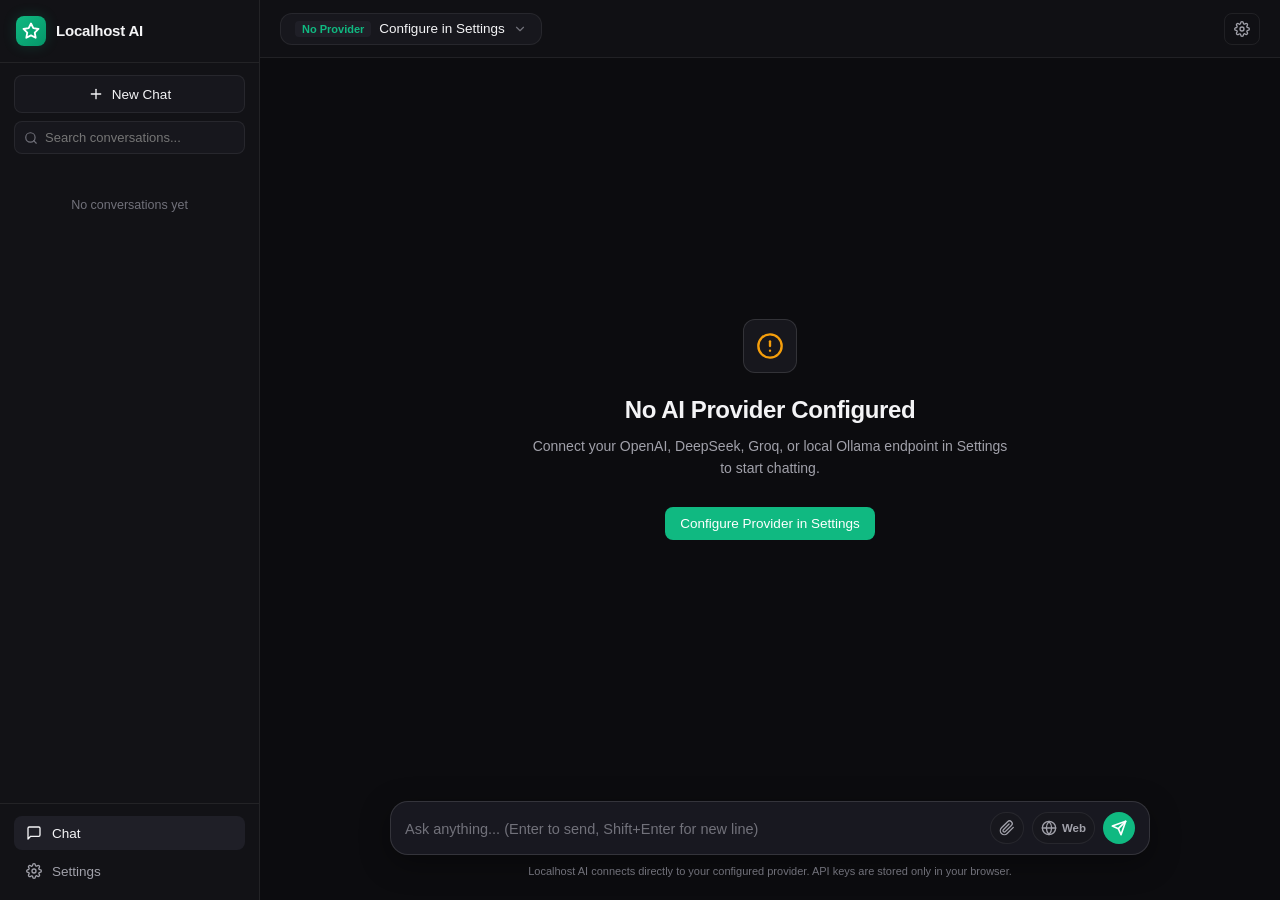
==== commit 2e14cc32: "WebUi" ====
--- a/index.html
+++ b/index.html
@@ -5,7 +5,7 @@
   <meta name="viewport" content="width=device-width, initial-scale=1.0">
   <title>Localhost AI Chat</title>
   <meta name="description" content="Local, privacy-focused ChatGPT-style AI interface built entirely with Vanilla HTML5, CSS3, and JavaScript.">
-  <link rel="stylesheet" href="style.css?v=2.0">
+  <link rel="stylesheet" href="style.css?v=2.2">
   <link rel="icon" href="data:image/svg+xml,%3Csvg xmlns='http://www.w3.org/2000/svg' viewBox='0 0 24 24' fill='%2310b981'%3E%3Cpath d='M12 2C6.48 2 2 6.48 2 12s4.48 10 10 10 10-4.48 10-10S17.52 2 12 2zm-1 14H9v-2h2v2zm0-4H9V7h2v5z'/%3E%3C/svg%3E">
 </head>
 <body>
@@ -170,6 +170,9 @@
 
         <!-- Chat Input Bar -->
         <div class="chat-input-wrapper">
+          <!-- Attachment preview strip -->
+          <div class="attachment-preview-strip" id="attachment-preview-strip" style="display:none;"></div>
+
           <div class="chat-input-box">
             <textarea
               class="chat-input-textarea"
@@ -179,6 +182,25 @@
               aria-label="Chat prompt input"
             ></textarea>
             <div class="chat-input-actions">
+              <!-- Attach বাটন (ক্লিক = ফাইল/স্ক্রিনশট, রাইট-ক্লিক = ফোল্ডার) -->
+              <button type="button" class="btn-attach-file" id="btn-attach-file" aria-label="Attach files" title="Attach files/screenshots (left-click) or a folder (right-click)">
+                <svg width="16" height="16" viewBox="0 0 24 24" fill="none" stroke="currentColor" stroke-width="2" stroke-linecap="round" stroke-linejoin="round">
+                  <path d="M21.44 11.05l-9.19 9.19a6 6 0 0 1-8.49-8.49l9.19-9.19a4 4 0 0 1 5.66 5.66l-9.2 9.19a2 2 0 0 1-2.83-2.83l8.49-8.48"></path>
+                </svg>
+              </button>
+              <input type="file" id="input-attach-files" multiple style="display:none;">
+              <input type="file" id="input-attach-folder" webkitdirectory directory multiple style="display:none;">
+
+              <!-- Web Search টগল -->
+              <button type="button" class="btn-web-search-toggle" id="btn-web-search-toggle" aria-label="Toggle web search" title="Toggle real-time web search (configure in Settings)">
+                <svg width="16" height="16" viewBox="0 0 24 24" fill="none" stroke="currentColor" stroke-width="2" stroke-linecap="round" stroke-linejoin="round">
+                  <circle cx="12" cy="12" r="10"></circle>
+                  <line x1="2" y1="12" x2="22" y2="12"></line>
+                  <path d="M12 2a15.3 15.3 0 0 1 4 10 15.3 15.3 0 0 1-4 10 15.3 15.3 0 0 1-4-10 15.3 15.3 0 0 1 4-10z"></path>
+                </svg>
+                <span class="web-search-label">Web</span>
+              </button>
+
               <button type="button" class="btn-send-message" id="btn-send-message" aria-label="Send message" title="Send message">
                 <svg width="16" height="16" viewBox="0 0 24 24" fill="none" stroke="currentColor" stroke-width="2.5" stroke-linecap="round" stroke-linejoin="round">
                   <line x1="22" y1="2" x2="11" y2="13"></line>
@@ -246,7 +268,7 @@
             </div>
 
             <!-- Quick Add Provider Inline Form (Accordion/Card) -->
-            <div class="provider-editor-card" id="provider-inline-editor" style="display: block;">
+            <div class="provider-editor-card" id="provider-inline-editor" style="display: none;">
               <div class="editor-card-header">
                 <h3 class="editor-title" id="provider-editor-title">Configure Provider</h3>
                 <button type="button" class="btn-icon-close" id="btn-close-inline-editor" aria-label="Close Form" onclick="window.__closeProviderEditor()">&times;</button>
@@ -391,6 +413,64 @@
             </div>
           </div>
 
+          <!-- Web Search Section (URL দিলেই auto-detect) -->
+          <div class="settings-section" id="section-web-search">
+            <div class="settings-section-header">
+              <div class="section-title-group">
+                <h2 class="settings-section-title">Web Search (Real-Time Data)</h2>
+                <div class="settings-section-desc">শুধু সার্চ ইঞ্জিনের URL দিন — চ্যাট নিজে থেকে ঠিক search URL ও ফরম্যাট বুঝে কাজ শুরু করবে। চালু থাকলে প্রতিটি প্রশ্নের সাথে ওয়েব ফলাফল AI-কে দেওয়া হবে। চ্যাটের 🌐 Web বাটন দিয়েও অন/অফ করা যায়।</div>
+              </div>
+              <label class="toggle-switch">
+                <input type="checkbox" id="check-web-search-enabled">
+                <span class="toggle-slider"></span>
+              </label>
+            </div>
+
+            <div class="form-group">
+              <label class="form-label" for="search-engine-url">Search Engine URL</label>
+              <input type="text" class="input-field" id="search-engine-url" placeholder="https://duckduckgo.com  বা  https://your-searxng.example.com" autocomplete="off" spellcheck="false">
+            </div>
+
+            <div class="form-group">
+              <label class="form-label">দ্রুত বেছে নিন:</label>
+              <div class="preset-chips-grid">
+                <button type="button" class="preset-chip search-preset-chip" data-search-url="https://duckduckgo.com">
+                  <span class="preset-chip-name">DuckDuckGo</span>
+                  <span class="preset-chip-url">duckduckgo.com</span>
+                </button>
+                <button type="button" class="preset-chip search-preset-chip" data-search-url="https://www.bing.com">
+                  <span class="preset-chip-name">Bing</span>
+                  <span class="preset-chip-url">bing.com</span>
+                </button>
+                <button type="button" class="preset-chip search-preset-chip" data-search-url="https://search.brave.com">
+                  <span class="preset-chip-name">Brave</span>
+                  <span class="preset-chip-url">search.brave.com</span>
+                </button>
+                <button type="button" class="preset-chip search-preset-chip" data-search-url="https://www.google.com">
+                  <span class="preset-chip-name">Google</span>
+                  <span class="preset-chip-url">google.com</span>
+                </button>
+                <button type="button" class="preset-chip search-preset-chip" data-search-url="https://en.wikipedia.org">
+                  <span class="preset-chip-name">Wikipedia</span>
+                  <span class="preset-chip-url">wikipedia.org</span>
+                </button>
+              </div>
+            </div>
+
+            <div id="search-detect-badge" class="test-result-box" style="display:none;"></div>
+
+            <details style="margin-top: 14px;">
+              <summary class="form-label" style="cursor:pointer;">উন্নত: API Key (শুধু যে ইঞ্জিনের key লাগে)</summary>
+              <div class="form-group" style="margin-top: 10px;">
+                <input type="password" class="input-field" id="search-api-key" placeholder="ঐচ্ছিক — Brave API, Google Custom Search ইত্যাদির জন্য" autocomplete="off">
+              </div>
+            </details>
+
+            <div class="form-actions-bar">
+              <button type="button" class="btn btn-secondary" id="btn-test-search">Detect &amp; Test</button>
+            </div>
+          </div>
+
           <!-- Appearance Section -->
           <div class="settings-section">
             <div class="settings-section-header">
@@ -720,6 +800,6 @@
   </script>
 
   <!-- Main JavaScript Application Bootstrap (ES Module with cache-busting) -->
-  <script type="module" src="js/app.js?v=2.0"></script>
+  <script type="module" src="js/app.js?v=2.2"></script>
 </body>
-</html>
+</html>
--- a/style.css
+++ b/style.css
@@ -1999,6 +1999,134 @@
   z-index: 90;
 }
 
+/* ==================== NEW: Attachments ==================== */
+.btn-attach-file, .btn-web-search-toggle {
+  display: inline-flex;
+  align-items: center;
+  gap: 5px;
+  width: auto;
+  min-width: 32px;
+  height: 32px;
+  padding: 0 8px;
+  border-radius: var(--radius-full);
+  background-color: var(--bg-secondary);
+  color: var(--text-secondary);
+  border: 1px solid var(--border-subtle);
+  cursor: pointer;
+  transition: all var(--transition-fast);
+}
+.btn-attach-file:hover, .btn-web-search-toggle:hover {
+  background-color: var(--bg-tertiary);
+  color: var(--text-primary);
+}
+.btn-web-search-toggle .web-search-label {
+  font-size: 11.5px;
+  font-weight: 600;
+}
+.btn-web-search-toggle.active {
+  background-color: var(--accent);
+  color: var(--accent-text);
+  border-color: var(--accent);
+}
+
+.attachment-preview-strip {
+  display: flex;
+  flex-wrap: wrap;
+  gap: 8px;
+  margin-bottom: 8px;
+}
+.attachment-chip {
+  display: flex;
+  align-items: center;
+  gap: 6px;
+  background-color: var(--bg-secondary);
+  border: 1px solid var(--border-subtle);
+  border-radius: var(--radius-sm);
+  padding: 5px 8px;
+  font-size: 12px;
+  max-width: 200px;
+}
+.attachment-chip img {
+  width: 24px; height: 24px;
+  object-fit: cover;
+  border-radius: 4px;
+}
+.attachment-file-icon { font-size: 14px; }
+.attachment-chip-name {
+  white-space: nowrap;
+  overflow: hidden;
+  text-overflow: ellipsis;
+  max-width: 110px;
+  color: var(--text-primary);
+}
+.attachment-error {
+  color: var(--danger);
+  font-size: 10.5px;
+}
+.attachment-remove-btn {
+  background: transparent;
+  border: none;
+  color: var(--text-muted);
+  cursor: pointer;
+  font-size: 15px;
+  line-height: 1;
+  padding: 0 2px;
+}
+.attachment-remove-btn:hover { color: var(--danger); }
+
+/* Message bubble attachments */
+.msg-attachments-row {
+  display: flex;
+  flex-wrap: wrap;
+  gap: 8px;
+  margin-bottom: 8px;
+}
+.msg-attachment-thumb img {
+  max-width: 160px;
+  max-height: 160px;
+  border-radius: var(--radius-sm);
+  border: 1px solid var(--border-subtle);
+}
+.msg-attachment-chip {
+  background-color: var(--bg-tertiary);
+  border: 1px solid var(--border-subtle);
+  border-radius: var(--radius-sm);
+  padding: 6px 10px;
+  font-size: 12px;
+  color: var(--text-secondary);
+}
+
+/* Web search sources */
+.search-sources-box {
+  display: flex;
+  flex-wrap: wrap;
+  align-items: center;
+  gap: 6px;
+  margin-top: 10px;
+  padding-top: 10px;
+  border-top: 1px dashed var(--border-subtle);
+}
+.search-sources-label {
+  font-size: 11.5px;
+  color: var(--text-muted);
+  font-weight: 600;
+  margin-right: 4px;
+}
+.search-source-chip {
+  font-size: 11.5px;
+  background-color: var(--bg-secondary);
+  border: 1px solid var(--border-subtle);
+  border-radius: var(--radius-full);
+  padding: 4px 10px;
+  color: #3b82f6;
+  text-decoration: none;
+  max-width: 220px;
+  white-space: nowrap;
+  overflow: hidden;
+  text-overflow: ellipsis;
+}
+.search-source-chip:hover { border-color: var(--border-medium); }
+
 /* Responsive Queries */
 @media (max-width: 768px) {
   .btn-mobile-sidebar {
@@ -2043,4 +2171,8 @@
   .chat-input-wrapper {
     padding: 0 12px 14px;
   }
-}
+
+  .web-search-label {
+    display: none;
+  }
+}
